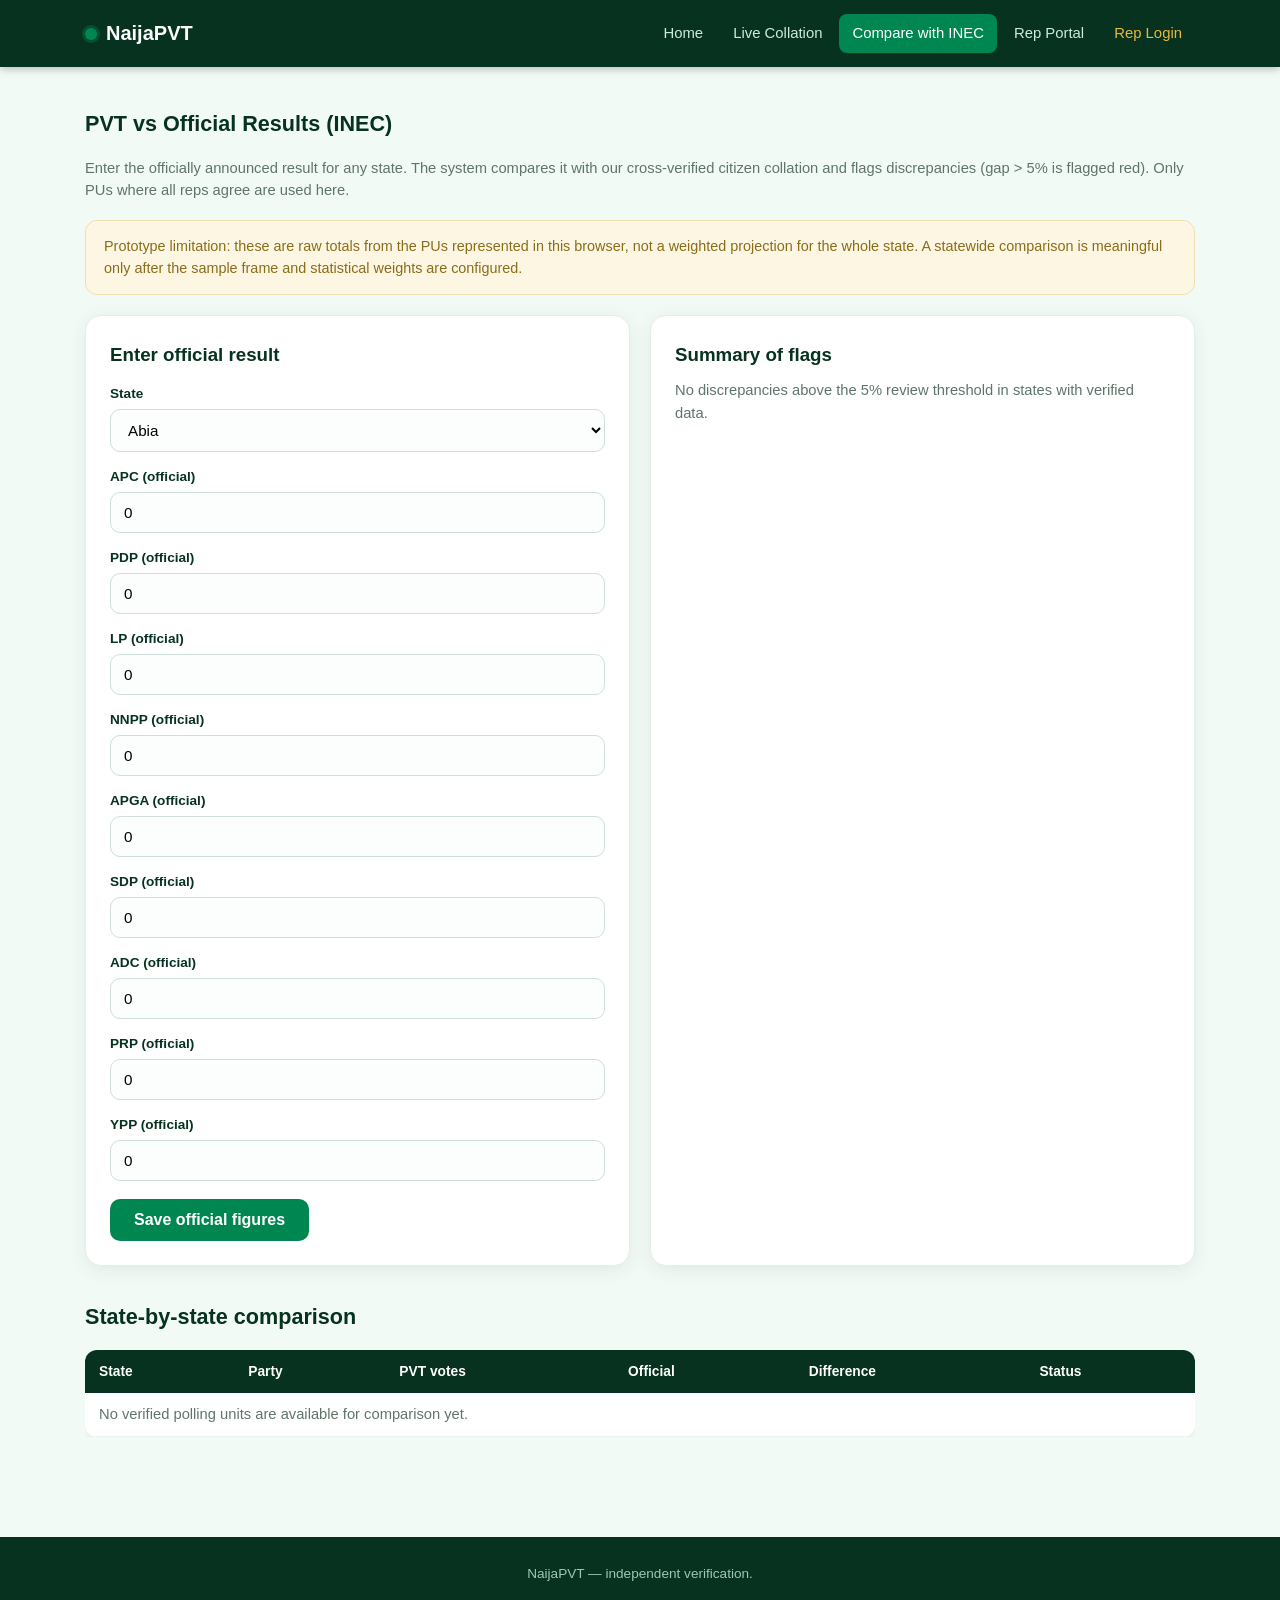
==== compare.html @ eee7d74d "Enforce three-rep result cross-checking" ====
<!DOCTYPE html>
<html lang="en">
<head>
<meta charset="UTF-8"><meta name="viewport" content="width=device-width, initial-scale=1.0">
<title>Compare with INEC — NaijaPVT</title>
<link rel="stylesheet" href="css/style.css">
</head>
<body>
<header class="topnav" id="appnav"></header>
<div class="container">
  <h2 class="section-title" style="margin-top:10px">PVT vs Official Results (INEC)</h2>
  <p class="muted" style="margin-bottom:18px">Enter the officially announced result for any state. The system compares it with our cross-verified citizen collation and flags discrepancies (gap &gt; 5% is flagged red). Only PUs where all reps agree are used here.</p>
  <div class="notice">Prototype limitation: these are raw totals from the PUs represented in this browser, not a weighted projection for the whole state. A statewide comparison is meaningful only after the sample frame and statistical weights are configured.</div>
  <div class="grid c2">
    <div class="card">
      <h3>Enter official result</h3>
      <form id="offForm">
        <label>State</label><select id="oState"></select>
        <div id="offInputs"></div>
        <p style="margin-top:18px"><button class="btn" type="submit">Save official figures</button></p>
      </form>
    </div>
    <div class="card">
      <h3>Summary of flags</h3>
      <div id="flagSummary"><p class="muted">No official figures entered yet.</p></div>
    </div>
  </div>

  <h2 class="section-title">State-by-state comparison</h2>
  <div style="overflow-x:auto"><table id="cmpTable">
    <thead><tr><th>State</th><th>Party</th><th>PVT votes</th><th>Official</th><th>Difference</th><th>Status</th></tr></thead>
    <tbody></tbody>
  </table></div>
</div>
<footer>NaijaPVT — independent verification.</footer>
<script src="js/store.js"></script>
<script>
renderNav("compare");
const oState = document.getElementById("oState");
STATES.forEach(s => oState.add(new Option(s, s)));
document.getElementById("offInputs").innerHTML =
  PARTIES.map(p => `<label>${p} (official)</label><input class="oin" data-k="${p}" type="number" min="0" value="0">`).join("");

document.getElementById("offForm").addEventListener("submit", e => {
  e.preventDefault();
  const data = {};
  document.querySelectorAll(".oin").forEach(i => data[i.dataset.k] = +i.value || 0);
  saveOfficial(oState.value, data);
  render();
  alert("Official figures saved for " + oState.value);
});

function render(){
  const official = getOfficial();
  const byState = resultsByState();
  let rows = "", flags = [], statesWithoutVerifiedData = [];
  Object.keys(official).forEach(st => {
    // use only fully-agreed PUs for official comparison
    const agreed = (byState[st] || []).filter(a => puStatus(a).cls === "green");
    if (!agreed.length) { statesWithoutVerifiedData.push(st); return; }
    const t = tallyConsensus(agreed);
    PARTIES.forEach(p => {
      const pvt = t.parties[p] || 0, off = official[st][p] || 0;
      if (!pvt && !off) return;
      const diff = off - pvt;
      const pct = off ? (Math.abs(diff)/off*100) : (pvt ? 100 : 0);
      const status = pct <= 5 ? '<span class="badge green">Match</span>' : (pct <= 15 ? '<span class="badge gold">Watch</span>' : '<span class="badge red">Discrepancy</span>');
      if (pct > 5) flags.push({ st, p, diff, pct });
      rows += `<tr><td><strong>${st}</strong></td><td>${p}</td><td>${fmt(pvt)}</td><td>${fmt(off)}</td><td>${diff>0?"+":""}${fmt(diff)}</td><td>${status}</td></tr>`;
    });
  });
  document.querySelector("#cmpTable tbody").innerHTML = rows || '<tr><td colspan="6" class="muted">No verified polling units are available for comparison yet.</td></tr>';
  document.getElementById("flagSummary").innerHTML = flags.length
    ? flags.map(f => `<div class="flash ${f.pct>15?"err":"warn"}" style="margin-bottom:10px"><strong>${f.st} — ${f.p}</strong>: ${f.diff > 0 ? "official exceeds PVT" : "PVT exceeds official"} by ${fmt(Math.abs(f.diff))} votes (${f.pct.toFixed(1)}%)</div>`).join("")
    : statesWithoutVerifiedData.length
      ? `<p class="muted">No verified PUs to compare for: ${statesWithoutVerifiedData.join(", ")}. No conclusion is available for these states.</p>`
      : '<p class="muted">No discrepancies above the 5% review threshold in states with verified data.</p>';
}
render();
</script>
</body>
</html>
---- css/style.css ----
:root{ --green:#008751; --dark:#06321f; --light:#f2faf6; --gold:#e8b93d; --red:#c0392b; --ink:#12241b; }
*{box-sizing:border-box;margin:0;padding:0}
body{font-family:'Segoe UI',Roboto,Arial,sans-serif;background:var(--light);color:var(--ink);line-height:1.55}
a{color:var(--green);text-decoration:none}
header.topnav{background:var(--dark);color:#fff;position:sticky;top:0;z-index:50;box-shadow:0 2px 8px rgba(0,0,0,.25)}
.topnav-inner{max-width:1150px;margin:auto;display:flex;align-items:center;gap:22px;padding:14px 20px;flex-wrap:wrap}
.brand{font-weight:800;font-size:1.25rem;color:#fff;display:flex;align-items:center;gap:9px}
.brand .dot{width:12px;height:12px;border-radius:50%;background:var(--green);box-shadow:0 0 0 3px rgba(0,135,81,.35)}
.topnav nav{display:flex;gap:4px;flex-wrap:wrap;margin-left:auto}
.topnav nav a{color:#cfe9dd;padding:8px 13px;border-radius:8px;font-size:.93rem}
.topnav nav a:hover{background:rgba(255,255,255,.08);color:#fff}
.topnav nav a.active{background:var(--green);color:#fff}
.container{max-width:1150px;margin:auto;padding:30px 20px 60px}
.hero{background:linear-gradient(135deg,var(--dark),#0a5c3a 60%,var(--green));color:#fff;border-radius:20px;padding:56px 40px;margin-bottom:34px}
.hero h1{font-size:2.3rem;margin-bottom:14px;max-width:760px}
.hero p{max-width:640px;font-size:1.08rem;color:#d9efe5}
.btn{display:inline-block;background:var(--green);color:#fff;padding:12px 24px;border-radius:10px;border:none;font-size:1rem;cursor:pointer;font-weight:600;transition:.15s}
.btn:hover{background:#006b41;transform:translateY(-1px)}
.btn.ghost{background:transparent;border:2px solid #fff;color:#fff}
.btn.ghost:hover{background:rgba(255,255,255,.12)}
.btn.small{padding:7px 15px;font-size:.86rem}
.btn:disabled{background:#9db8ad;cursor:not-allowed;transform:none}
.grid{display:grid;gap:20px}
.grid.c3{grid-template-columns:repeat(auto-fit,minmax(280px,1fr))}
.grid.c2{grid-template-columns:repeat(auto-fit,minmax(min(100%,340px),1fr))}
.card{background:#fff;border-radius:16px;padding:24px;box-shadow:0 4px 18px rgba(6,50,31,.08);border:1px solid #e3efe8}
.card h3{margin-bottom:10px;color:var(--dark)}
.muted{color:#5f756a;font-size:.92rem}
.stat{background:#fff;border-radius:16px;padding:22px;border:1px solid #e3efe8;box-shadow:0 4px 18px rgba(6,50,31,.06)}
.stat .num{font-size:2rem;font-weight:800;color:var(--green)}
.stat .lbl{font-size:.85rem;color:#5f756a;text-transform:uppercase;letter-spacing:.06em}
table{width:100%;border-collapse:collapse;background:#fff;border-radius:12px;overflow:hidden;box-shadow:0 3px 14px rgba(6,50,31,.07)}
th{background:var(--dark);color:#fff;text-align:left;padding:11px 14px;font-size:.86rem;white-space:nowrap}
td{padding:10px 14px;border-bottom:1px solid #ecf3ef;font-size:.92rem}
tr:hover td{background:#f6fbf8}
form .row{display:grid;grid-template-columns:1fr 1fr;gap:16px}
@media(max-width:640px){form .row{grid-template-columns:1fr}}
label{display:block;font-size:.85rem;font-weight:600;margin:14px 0 5px;color:var(--dark)}
input,select,textarea{width:100%;padding:11px 13px;border:1.5px solid #cfe0d6;border-radius:10px;font-size:.95rem;background:#fbfefd}
input:focus,select:focus,textarea:focus,.btn:focus-visible,a:focus-visible{outline:3px solid #1e73be;outline-offset:2px;border-color:var(--green);box-shadow:0 0 0 3px rgba(0,135,81,.15)}
.flash{padding:14px 18px;border-radius:12px;margin-bottom:18px;font-weight:600}
.flash.ok{background:#e3f6ec;color:#0a6b43;border:1px solid #b9e6cd}
.flash.err{background:#fdecea;color:#a93226;border:1px solid #f5c6c0}
.flash.warn{background:#fdf6e3;color:#8a6d1a;border:1px solid #f0dfae}
.badge{display:inline-block;padding:3px 11px;border-radius:999px;font-size:.75rem;font-weight:700}
.badge.green{background:#e3f6ec;color:#0a6b43}.badge.red{background:#fdecea;color:#a93226}.badge.gold{background:#fdf6e3;color:#8a6d1a}
.bar-row{display:flex;align-items:center;gap:12px;margin:9px 0}
.bar-row .pname{width:64px;font-weight:700;font-size:.88rem}
.bar-wrap{flex:1;background:#eef5f1;border-radius:8px;height:26px;overflow:hidden}
.bar-fill{height:100%;background:var(--green);border-radius:8px;transition:width .8s ease}
.bar-row .pval{width:110px;text-align:right;font-weight:700;font-size:.88rem}
.evidence-grid{display:grid;grid-template-columns:repeat(auto-fill,minmax(230px,1fr));gap:16px}
.evidence{background:#fff;border-radius:14px;overflow:hidden;border:1px solid #e3efe8;box-shadow:0 3px 12px rgba(6,50,31,.07)}
.evidence img{width:100%;height:150px;object-fit:cover;background:#dfeae4}
.evidence .ev-body{padding:12px 14px;font-size:.85rem}
.section-title{margin:34px 0 16px;font-size:1.35rem;color:var(--dark)}
footer{background:var(--dark);color:#9fc7b4;text-align:center;padding:26px 16px;font-size:.85rem;margin-top:40px}
.steps{counter-reset:s}
.step{position:relative;padding-left:56px;margin-bottom:22px}
.step::before{counter-increment:s;content:counter(s);position:absolute;left:0;top:0;width:38px;height:38px;border-radius:50%;background:var(--green);color:#fff;display:flex;align-items:center;justify-content:center;font-weight:800}
.preview-img{max-width:100%;max-height:220px;border-radius:12px;border:1px solid #cfe0d6;margin-top:10px;display:none}
.notice{background:#fdf6e3;border:1px solid #f0dfae;border-radius:12px;padding:14px 18px;color:#8a6d1a;font-size:.9rem;margin-bottom:20px}
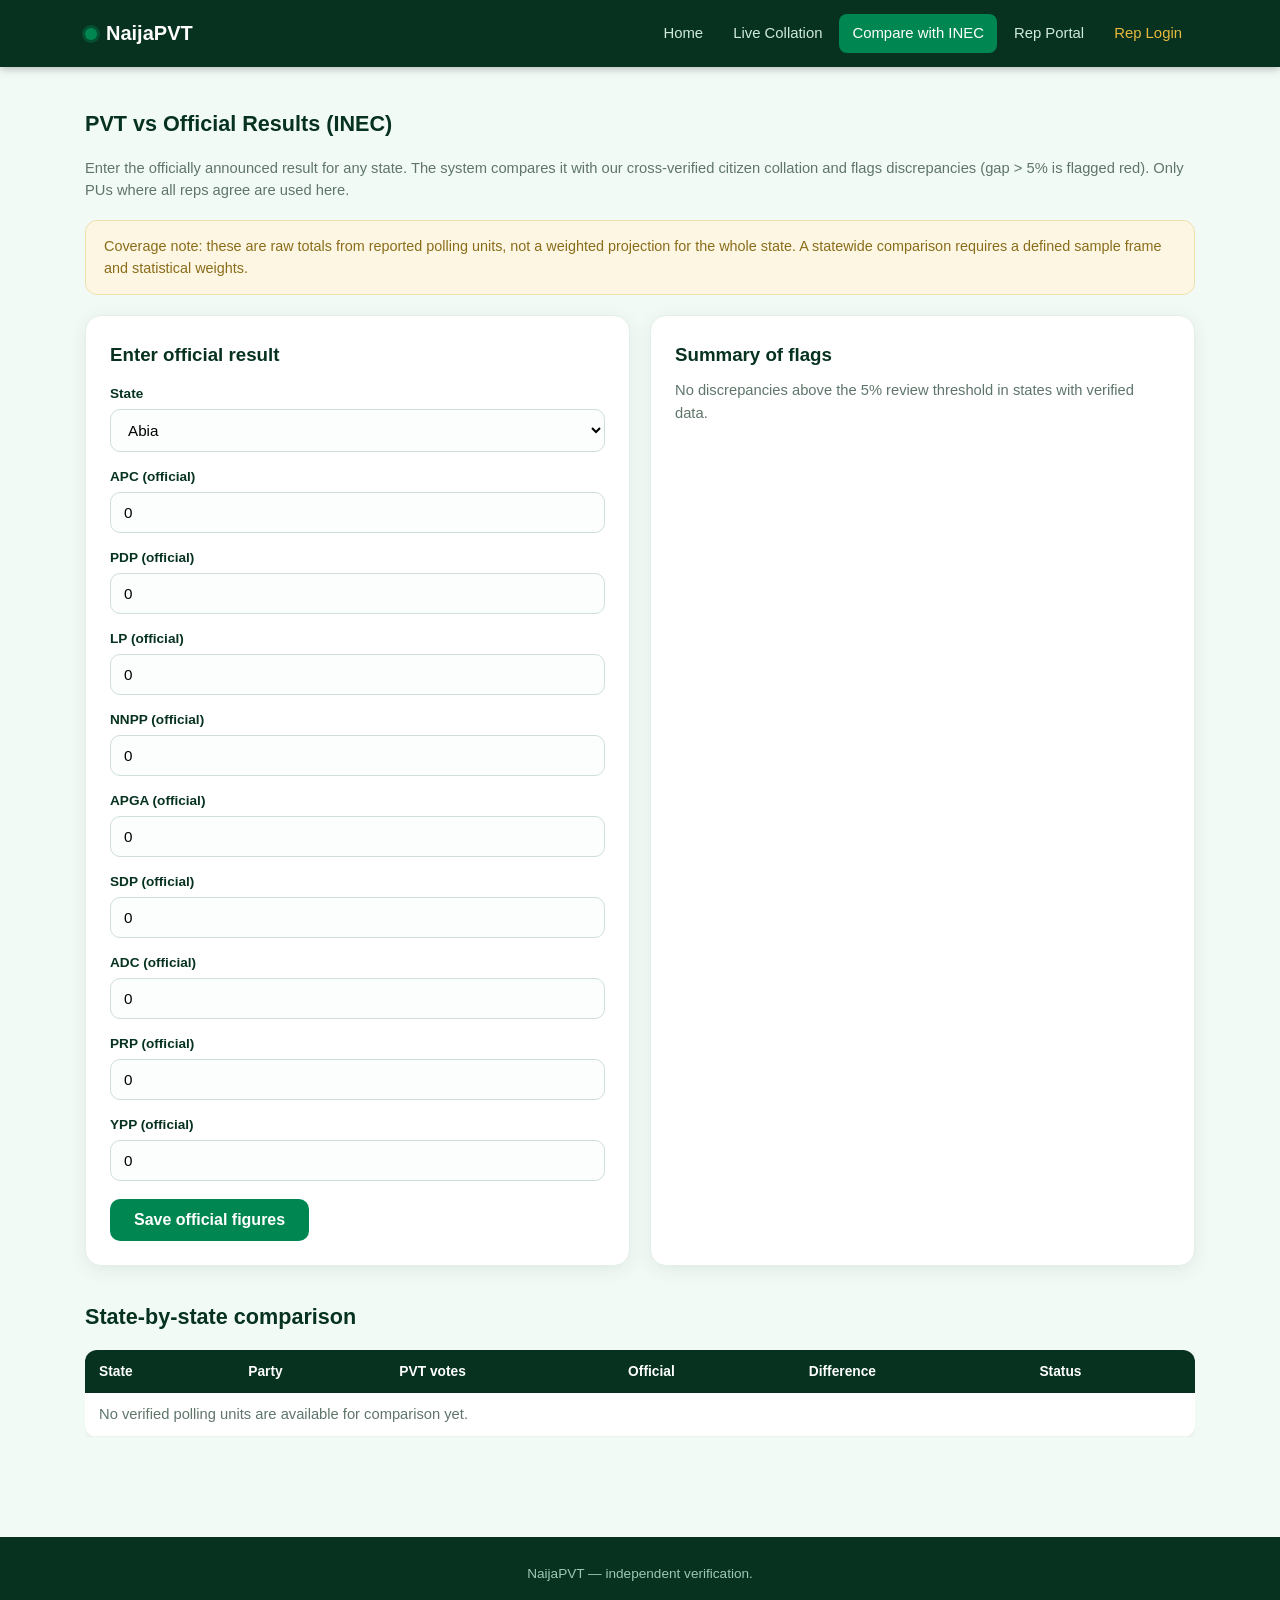
==== commit 9eff34f6: "Remove sample results and demo framing" ====
--- a/compare.html
+++ b/compare.html
@@ -10,7 +10,7 @@
 <div class="container">
   <h2 class="section-title" style="margin-top:10px">PVT vs Official Results (INEC)</h2>
   <p class="muted" style="margin-bottom:18px">Enter the officially announced result for any state. The system compares it with our cross-verified citizen collation and flags discrepancies (gap &gt; 5% is flagged red). Only PUs where all reps agree are used here.</p>
-  <div class="notice">Prototype limitation: these are raw totals from the PUs represented in this browser, not a weighted projection for the whole state. A statewide comparison is meaningful only after the sample frame and statistical weights are configured.</div>
+  <div class="notice">Coverage note: these are raw totals from reported polling units, not a weighted projection for the whole state. A statewide comparison requires a defined sample frame and statistical weights.</div>
   <div class="grid c2">
     <div class="card">
       <h3>Enter official result</h3>
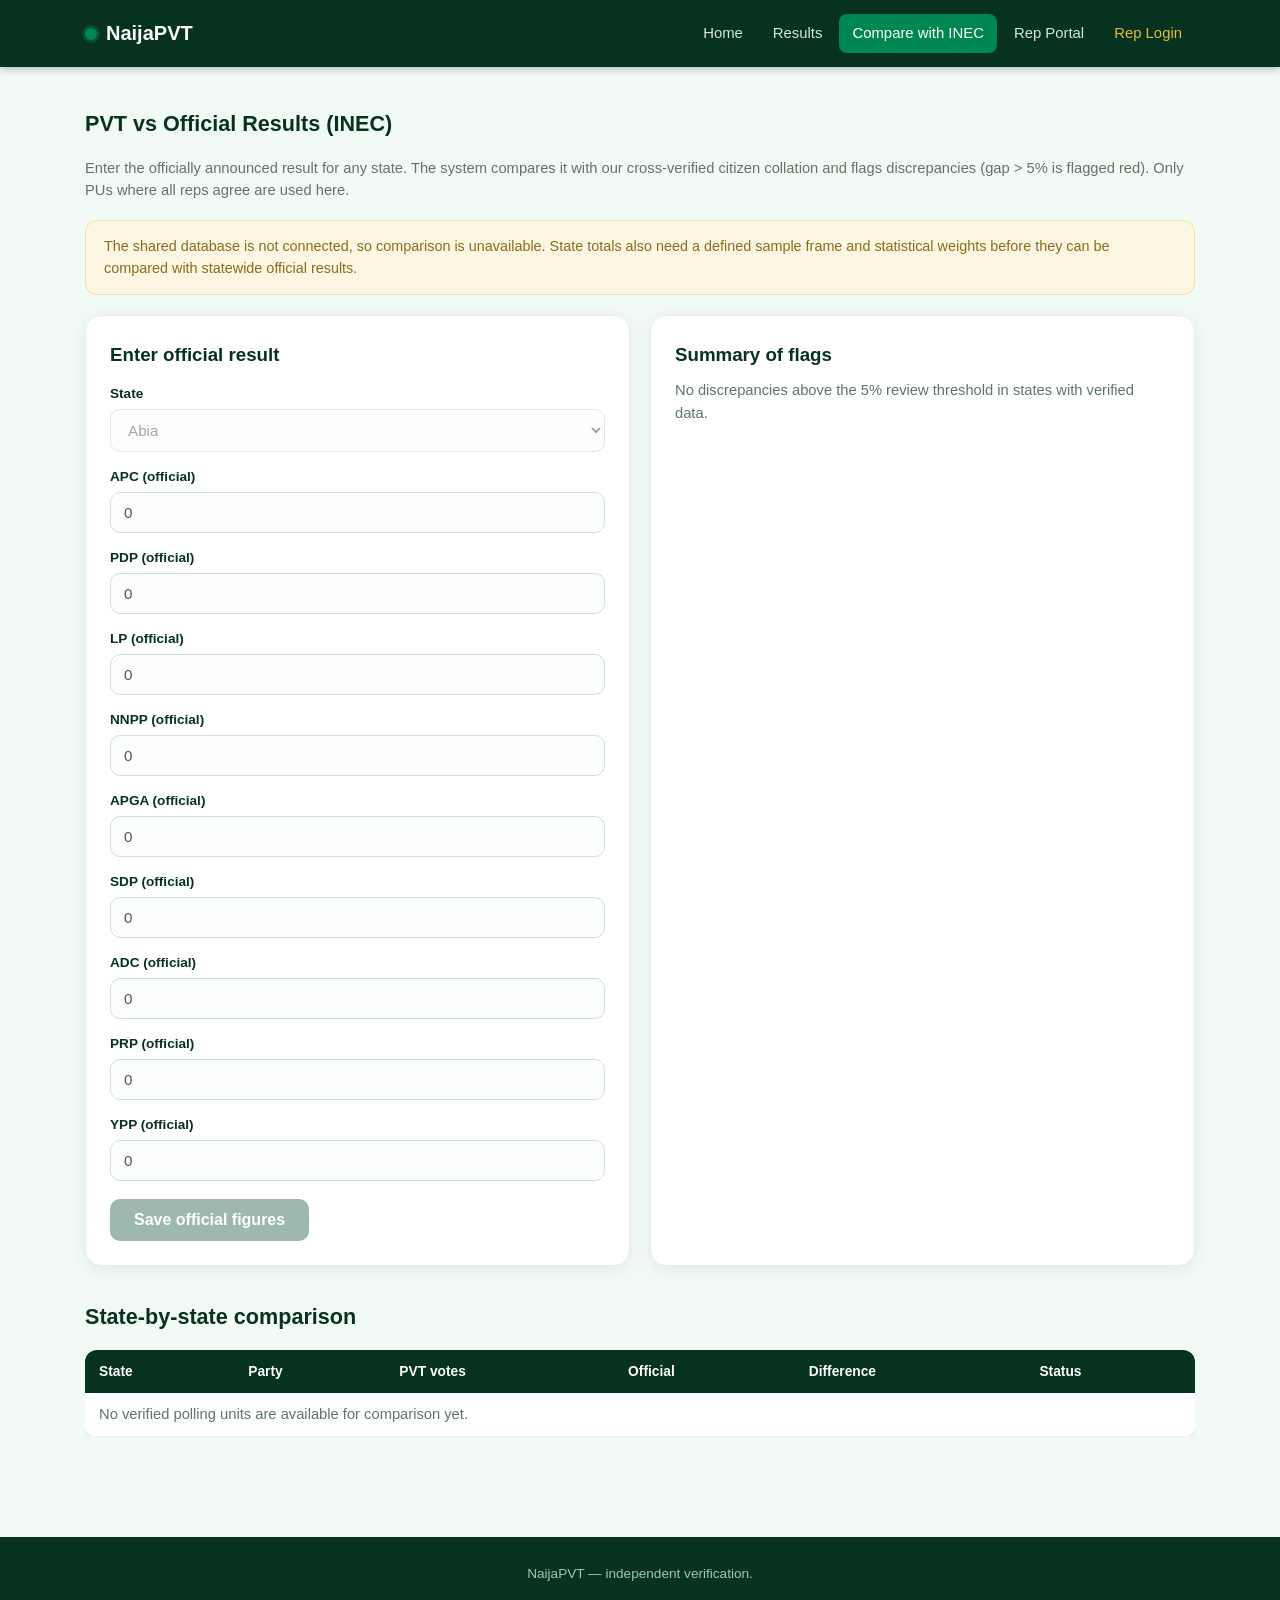
==== commit 5613d0c0: "Harden NaijaPVT architecture and production readiness" ====
--- a/compare.html
+++ b/compare.html
@@ -2,20 +2,22 @@
 <html lang="en">
 <head>
 <meta charset="UTF-8"><meta name="viewport" content="width=device-width, initial-scale=1.0">
+<meta name="description" content="Compare verified citizen reports with official election results.">
 <title>Compare with INEC — NaijaPVT</title>
 <link rel="stylesheet" href="css/style.css">
 </head>
 <body>
+<a class="skip-link" href="#main">Skip to main content</a>
 <header class="topnav" id="appnav"></header>
-<div class="container">
+<main class="container" id="main">
   <h2 class="section-title" style="margin-top:10px">PVT vs Official Results (INEC)</h2>
   <p class="muted" style="margin-bottom:18px">Enter the officially announced result for any state. The system compares it with our cross-verified citizen collation and flags discrepancies (gap &gt; 5% is flagged red). Only PUs where all reps agree are used here.</p>
-  <div class="notice">Coverage note: these are raw totals from reported polling units, not a weighted projection for the whole state. A statewide comparison requires a defined sample frame and statistical weights.</div>
+  <div class="notice" role="status">The shared database is not connected, so comparison is unavailable. State totals also need a defined sample frame and statistical weights before they can be compared with statewide official results.</div>
   <div class="grid c2">
     <div class="card">
       <h3>Enter official result</h3>
       <form id="offForm">
-        <label>State</label><select id="oState"></select>
+        <label for="oState">State</label><select id="oState"></select>
         <div id="offInputs"></div>
         <p style="margin-top:18px"><button class="btn" type="submit">Save official figures</button></p>
       </form>
@@ -31,7 +33,7 @@
     <thead><tr><th>State</th><th>Party</th><th>PVT votes</th><th>Official</th><th>Difference</th><th>Status</th></tr></thead>
     <tbody></tbody>
   </table></div>
-</div>
+</main>
 <footer>NaijaPVT — independent verification.</footer>
 <script src="js/store.js"></script>
 <script>
@@ -40,6 +42,7 @@
 STATES.forEach(s => oState.add(new Option(s, s)));
 document.getElementById("offInputs").innerHTML =
   PARTIES.map(p => `<label>${p} (official)</label><input class="oin" data-k="${p}" type="number" min="0" value="0">`).join("");
+if (!BACKEND_READY) document.querySelectorAll("#offForm input, #offForm select, #offForm button").forEach(control => control.disabled = true);
 
 document.getElementById("offForm").addEventListener("submit", e => {
   e.preventDefault();
@@ -66,14 +69,14 @@
       const pct = off ? (Math.abs(diff)/off*100) : (pvt ? 100 : 0);
       const status = pct <= 5 ? '<span class="badge green">Match</span>' : (pct <= 15 ? '<span class="badge gold">Watch</span>' : '<span class="badge red">Discrepancy</span>');
       if (pct > 5) flags.push({ st, p, diff, pct });
-      rows += `<tr><td><strong>${st}</strong></td><td>${p}</td><td>${fmt(pvt)}</td><td>${fmt(off)}</td><td>${diff>0?"+":""}${fmt(diff)}</td><td>${status}</td></tr>`;
+      rows += `<tr><td><strong>${escapeHTML(st)}</strong></td><td>${escapeHTML(p)}</td><td>${fmt(pvt)}</td><td>${fmt(off)}</td><td>${diff>0?"+":""}${fmt(diff)}</td><td>${status}</td></tr>`;
     });
   });
   document.querySelector("#cmpTable tbody").innerHTML = rows || '<tr><td colspan="6" class="muted">No verified polling units are available for comparison yet.</td></tr>';
   document.getElementById("flagSummary").innerHTML = flags.length
-    ? flags.map(f => `<div class="flash ${f.pct>15?"err":"warn"}" style="margin-bottom:10px"><strong>${f.st} — ${f.p}</strong>: ${f.diff > 0 ? "official exceeds PVT" : "PVT exceeds official"} by ${fmt(Math.abs(f.diff))} votes (${f.pct.toFixed(1)}%)</div>`).join("")
+    ? flags.map(f => `<div class="flash ${f.pct>15?"err":"warn"}" style="margin-bottom:10px"><strong>${escapeHTML(f.st)} — ${escapeHTML(f.p)}</strong>: ${f.diff > 0 ? "official exceeds PVT" : "PVT exceeds official"} by ${fmt(Math.abs(f.diff))} votes (${f.pct.toFixed(1)}%)</div>`).join("")
     : statesWithoutVerifiedData.length
-      ? `<p class="muted">No verified PUs to compare for: ${statesWithoutVerifiedData.join(", ")}. No conclusion is available for these states.</p>`
+      ? `<p class="muted">No verified PUs to compare for: ${statesWithoutVerifiedData.map(escapeHTML).join(", ")}. No conclusion is available for these states.</p>`
       : '<p class="muted">No discrepancies above the 5% review threshold in states with verified data.</p>';
 }
 render();
--- a/css/style.css
+++ b/css/style.css
@@ -3,6 +3,8 @@
 *{box-sizing:border-box;margin:0;padding:0}
 body{font-family:'Segoe UI',Roboto,Arial,sans-serif;background:var(--light);color:var(--ink);line-height:1.55}
 a{color:var(--green);text-decoration:none}
+.skip-link{position:absolute;left:12px;top:-60px;z-index:100;background:#fff;color:var(--dark);padding:10px 14px;border-radius:8px;font-weight:700;box-shadow:0 2px 10px rgba(0,0,0,.2)}
+.skip-link:focus{top:12px;outline:3px solid #1e73be;outline-offset:2px}
 header.topnav{background:var(--dark);color:#fff;position:sticky;top:0;z-index:50;box-shadow:0 2px 8px rgba(0,0,0,.25)}
 .topnav-inner{max-width:1150px;margin:auto;display:flex;align-items:center;gap:22px;padding:14px 20px;flex-wrap:wrap}
 .brand{font-weight:800;font-size:1.25rem;color:#fff;display:flex;align-items:center;gap:9px}
@@ -36,6 +38,7 @@
 tr:hover td{background:#f6fbf8}
 form .row{display:grid;grid-template-columns:1fr 1fr;gap:16px}
 @media(max-width:640px){form .row{grid-template-columns:1fr}}
+@media(max-width:640px){.container{padding:22px 14px 44px}.hero{padding:36px 22px}.hero h1{font-size:1.8rem}.topnav-inner{padding:12px 14px;gap:10px}.topnav nav{margin-left:0}.topnav nav a{padding:7px 9px}.card{padding:18px}}
 label{display:block;font-size:.85rem;font-weight:600;margin:14px 0 5px;color:var(--dark)}
 input,select,textarea{width:100%;padding:11px 13px;border:1.5px solid #cfe0d6;border-radius:10px;font-size:.95rem;background:#fbfefd}
 input:focus,select:focus,textarea:focus,.btn:focus-visible,a:focus-visible{outline:3px solid #1e73be;outline-offset:2px;border-color:var(--green);box-shadow:0 0 0 3px rgba(0,135,81,.15)}
